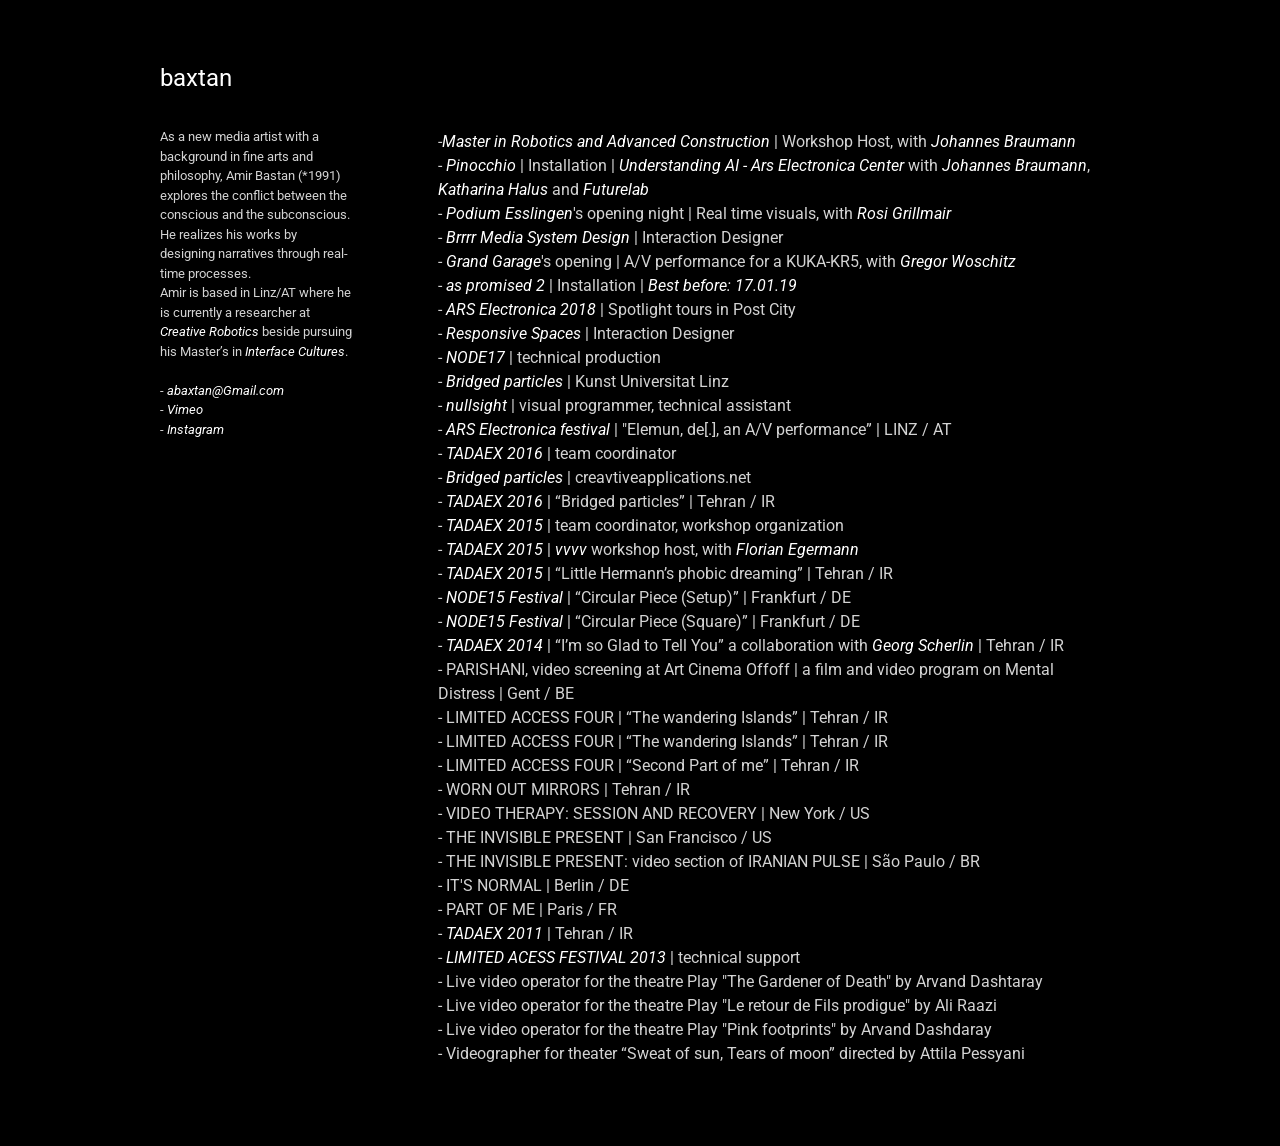
==== index.html @ 703303f4 "Update: June 29th 19" ====
<!DOCTYPE html>
<html>

    <head>
        <meta charset="utf-8">
        <meta http-equiv="X-UA-Compatible" content="IE=edge">
        <title>baxtan</title>
        <meta name="description" content="">
        <link href="https://fonts.googleapis.com/css?family=Roboto:100,400,500i" rel="stylesheet">
        <link rel="stylesheet" href="main.css">

    </head>





    <body>
       <div id="wrap">
           <header>
                <h2>baxtan</h2>
           </header>

            <aside>

                <p>
                    As a new media artist with a background in fine arts and philosophy, Amir Bastan (*1991) explores the conflict between the conscious and the subconscious. He realizes his works by designing narratives through real-time processes.<br>
                    Amir is based in Linz/AT where he is currently a researcher at <a href="https://creativerobotics.at/" target="_blank">Creative Robotics</a> beside pursuing his Master’s in <a href="https://www.ufg.at/index.php?id=1594&L=1" target="_blank">Interface Cultures</a>.
                    <br>

                    <br>
                    - <a href="mailto:abaxtan@gmail.com">abaxtan@Gmail.com</a><br>
                    - <a href="https://vimeo.com/baxtan" target="_blank">Vimeo</a><br>
                    - <a href="https://www.instagram.com/abaxtan/" target="_blank">Instagram</a><br>
                </p>

            </aside>




            <section>
                <p>
                    -<a href="https://iaac.net/educational-programmes/masters-programmes/master-in-robotics-and-advanced-construction-mrac/"
                    target="_blank">Master in Robotics and Advanced Construction</a> | Workshop Host, with<a href="https://www.robotsinarchitecture.org/" target="_blank"> Johannes Braumann</a> <br>
                    - <a href="https://ars.electronica.art/center/en/pinocchio/" target="_blank">Pinocchio</a> | Installation |
                    <a href="https://ars.electronica.art/center/en/exhibitions/ai/" target="_blank">Understanding AI - Ars Electronica Center</a>
                    with<a href="https://www.robotsinarchitecture.org/" target="_blank"> Johannes Braumann</a>, <a href="https://katharinahalus.com/" target="_blank"> Katharina Halus</a> and <a href="https://ars.electronica.art/futurelab/en/" target="_blank"> Futurelab</a> <br>
                    - <a href="https://www.podium-esslingen.de/" target="_blank">Podium Esslingen</a>'s opening night | Real time visuals, with<a href="https://remony.wordpress.com/" target="_blank"> Rosi Grillmair</a> <br>
                    - <a href="https://brrrr.de/" target="_blank">Brrrr Media System Design</a> | Interaction Designer <br>
                    - <a href="https://grandgarage.eu/" target="_blank">Grand Garage</a>'s opening | A/V performance for a KUKA-KR5, with<a href="http://www.gorgis.org/" target="_blank"> Gregor Woschitz</a> <br>
                    - <a href="https://vimeo.com/300656218" target="_blank">as promised 2</a> | Installation | <a href="https://www.ufg.at/Events-News.1899+M5c360a0694f.0.html" target="_blank">Best before: 17.01.19</a> <br>
                    - <a href="https://ars.electronica.art/error/en/program/weguideyou/" target="_blank">ARS Electronica 2018</a> | Spotlight tours in Post City <br>
                    - <a href="https://www.re-spaces.com/" target="_blank">Responsive Spaces</a> | Interaction Designer <br>
                    - <a href="https://17.nodeforum.org/people/amir-bastan/" target="_blank">NODE17</a> | technical production <br>
                    - <a href="http://www.ufg.ac.at/Archive.2463+M515a4a7c08e.0.html?&tx_ttnews%5Bpointer%5D=8" target="_blank">Bridged particles</a> | Kunst Universitat Linz <br>
                    - <a href="http://www.nullsight.com/" target="_blank">nullsight</a> | visual programmer, technical assistant<br>
                    - <a href= "https://www.aec.at/radicalatoms/en/postcitynightline/" target="_blank"> ARS Electronica festival </a> | "Elemun, de[.], an A/V performance”  | LINZ / AT <br>
                    - <a href="http://www.tadaex.com/2016/" target="_blank">TADAEX 2016</a> | team coordinator <br>
                    - <a href="http://www.creativeapplications.net/events/digital-art-of-tehran-tadaex06/" target="_blank">Bridged particles</a> | creavtiveapplications.net <br>
                    - <a href="http://www.tadaex.com/2016/artists/amir-bastan/" target="_blank">TADAEX 2016</a> | “Bridged particles” | Tehran / IR <br>
                    - <a href="http://www.tadaex.com/2015/" target="_blank">TADAEX 2015 </a> | team coordinator, workshop organization <br>
                    - <a href="http://www.tadaex.com/2015/workshops/4v-vvvv/" target="_blank">TADAEX 2015 </a> | <a href="https://vvvv.org/" target="_blank">vvvv </a> workshop host, with <a href="http://www.fleg.de/" target="_blank">Florian Egermann </a>  <br>
                    - <a href="http://www.tadaex.com/2015/artists/amir-bastan/" target="_blank">TADAEX 2015   </a> | “Little Hermann’s phobic dreaming” | Tehran / IR<br>
                    - <a href="http://node15.vvvv.org/" target="_blank">NODE15 Festival  </a> | “Circular Piece (Setup)”  | Frankfurt / DE<br>
                    - <a href="http://node15.vvvv.org/" target="_blank">NODE15 Festival  </a> | “Circular Piece (Square)” | Frankfurt / DE<br>
                    - <a href="http://www.tadaex.com/2014/#artists/6" target="_blank">TADAEX 2014</a> | “I’m so Glad to Tell You” a collaboration with<a href="http://ggeeoorrgg.net/" target="_blank"> Georg Scherlin </a> | Tehran / IR <br>
                    - PARISHANI, video screening at Art Cinema Offoff | a film and video program on Mental Distress | Gent / BE <br>
                    - LIMITED ACCESS FOUR | “The wandering Islands”  | Tehran / IR <br>
                    - LIMITED ACCESS FOUR | “The wandering Islands”  | Tehran / IR <br>
                    - LIMITED ACCESS FOUR | “Second Part of me” | Tehran / IR <br>
                    - WORN OUT MIRRORS | Tehran / IR <br>
                    - VIDEO THERAPY: SESSION AND RECOVERY | New York / US <br>
                    - THE INVISIBLE PRESENT | San Francisco / US <br>
                    - THE INVISIBLE PRESENT: video section of IRANIAN PULSE | São Paulo / BR <br>
                    - IT'S NORMAL | Berlin / DE <br>
                    - PART OF ME | Paris / FR <br>
                    - <a href="http://www.tadaex.com/2011/video/untitled/" target="_blank">TADAEX 2011</a> | Tehran / IR <br>
                    - <a href="http://limitedaccessfestival.com/4/" target="_blank">LIMITED ACESS FESTIVAL 2013</a> | technical support <br>
                    - Live video operator for the theatre Play "The Gardener of Death" by Arvand Dashtaray <br>
                    - Live video operator for the theatre Play "Le retour de Fils prodigue" by Ali Raazi<br>
                    - Live video operator for the theatre Play "Pink footprints" by Arvand Dashdaray<br>
                    - Videographer for theater “Sweat of sun, Tears of moon” directed by Attila Pessyani<br>


                </p>
            </section>


        </div>
    </body>
</html>
---- main.css ----
html {
    background: Black;
    -webkit-font-smoothing: antialiased;
}

body {
    color: #545454;
    font-family:  'Roboto', sans-serif;
    font-size: 16px;
    line-height: 1.5;
    margin: 0 auto;
    max-width: 960px;
    padding: 2em 2em 4em;
}

h2 {
    color: white;
    font-weight: 600;
    line-height: 1.3;
}


h2 {font-weight: 400;
    margin-top: 1.3em;
}

a {
    color: white;
   text-decoration: none;
    font-style: oblique;
}
a:hover {
    color: deepskyblue;
}

b, strong {
    font-weight: 600;
}

samp {
    display: none;
}

img {
    animation: colorize 2s cubic-bezier(0, 0, .78, .36) 1;
    background: transparent;
    border: 10px solid rgba(0, 0, 0, 0.12);
    border-radius: 4px;
    display: block;
    margin: 1.3em auto;
    max-width: 95%;
}

#wrap {
    clear:both;
}

#wrap:after {
  content: "";
  display: table;
  clear: both;
}

section{
    color: lightgray;
    float:left;
    width:70%;
}

aside{
    color: lightgray;
    float:left;
    font-size: 13px;
    width:20%;
    margin-right:9%;

}

@keyframes colorize {
    0% {
        -webkit-filter: grayscale(100%);
        filter: grayscale(100%);
    }
    100% {
        -webkit-filter: grayscale(0%);
        filter: grayscale(0%);
    }
}
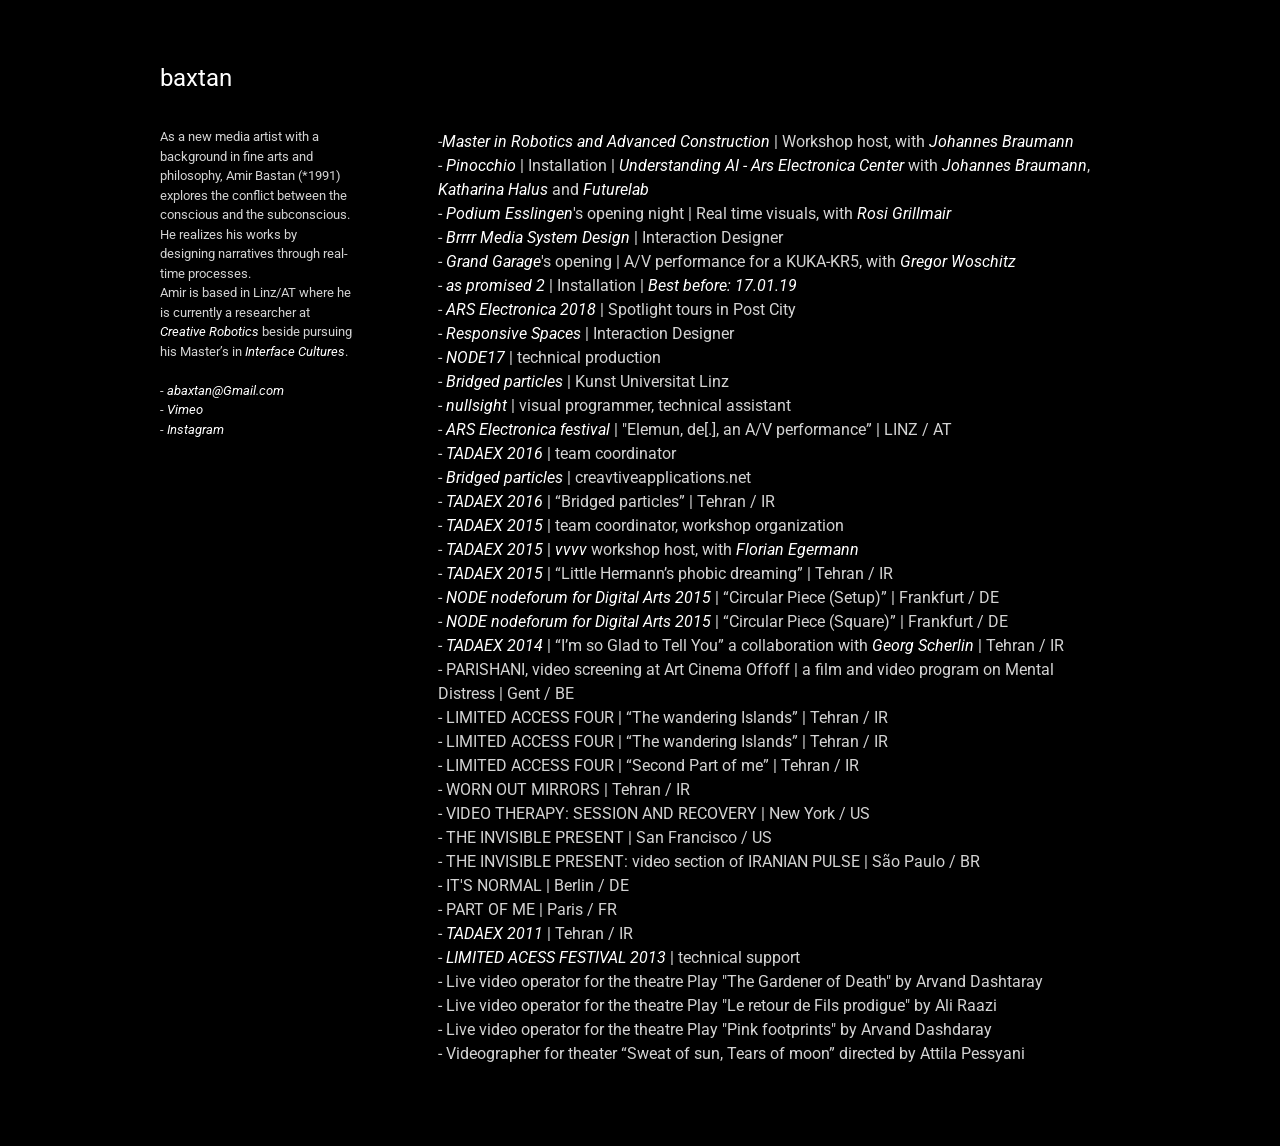
==== commit b0594c13: "update: July 2nd 19" ====
--- a/index.html
+++ b/index.html
@@ -31,7 +31,7 @@
                     <br>
                     - <a href="mailto:abaxtan@gmail.com">abaxtan@Gmail.com</a><br>
                     - <a href="https://vimeo.com/baxtan" target="_blank">Vimeo</a><br>
-                    - <a href="https://www.instagram.com/abaxtan/" target="_blank">Instagram</a><br>
+                    - <a href="https://www.instagram.com/baxtan_/" target="_blank">Instagram</a><br>
                 </p>
 
             </aside>
@@ -42,7 +42,7 @@
             <section>
                 <p>
                     -<a href="https://iaac.net/educational-programmes/masters-programmes/master-in-robotics-and-advanced-construction-mrac/"
-                    target="_blank">Master in Robotics and Advanced Construction</a> | Workshop Host, with<a href="https://www.robotsinarchitecture.org/" target="_blank"> Johannes Braumann</a> <br>
+                    target="_blank">Master in Robotics and Advanced Construction</a> | Workshop host, with<a href="https://www.robotsinarchitecture.org/" target="_blank"> Johannes Braumann</a> <br>
                     - <a href="https://ars.electronica.art/center/en/pinocchio/" target="_blank">Pinocchio</a> | Installation |
                     <a href="https://ars.electronica.art/center/en/exhibitions/ai/" target="_blank">Understanding AI - Ars Electronica Center</a>
                     with<a href="https://www.robotsinarchitecture.org/" target="_blank"> Johannes Braumann</a>, <a href="https://katharinahalus.com/" target="_blank"> Katharina Halus</a> and <a href="https://ars.electronica.art/futurelab/en/" target="_blank"> Futurelab</a> <br>
@@ -62,8 +62,8 @@
                     - <a href="http://www.tadaex.com/2015/" target="_blank">TADAEX 2015 </a> | team coordinator, workshop organization <br>
                     - <a href="http://www.tadaex.com/2015/workshops/4v-vvvv/" target="_blank">TADAEX 2015 </a> | <a href="https://vvvv.org/" target="_blank">vvvv </a> workshop host, with <a href="http://www.fleg.de/" target="_blank">Florian Egermann </a>  <br>
                     - <a href="http://www.tadaex.com/2015/artists/amir-bastan/" target="_blank">TADAEX 2015   </a> | “Little Hermann’s phobic dreaming” | Tehran / IR<br>
-                    - <a href="http://node15.vvvv.org/" target="_blank">NODE15 Festival  </a> | “Circular Piece (Setup)”  | Frankfurt / DE<br>
-                    - <a href="http://node15.vvvv.org/" target="_blank">NODE15 Festival  </a> | “Circular Piece (Square)” | Frankfurt / DE<br>
+                    - <a href="https://nodeforum.org/activities/festival/node15/exhibition/" target="_blank">NODE nodeforum for Digital Arts 2015</a> | “Circular Piece (Setup)”  | Frankfurt / DE<br>
+                    - <a href="https://nodeforum.org/activities/festival/node15/exhibition/" target="_blank">NODE nodeforum for Digital Arts 2015</a> | “Circular Piece (Square)” | Frankfurt / DE<br>
                     - <a href="http://www.tadaex.com/2014/#artists/6" target="_blank">TADAEX 2014</a> | “I’m so Glad to Tell You” a collaboration with<a href="http://ggeeoorrgg.net/" target="_blank"> Georg Scherlin </a> | Tehran / IR <br>
                     - PARISHANI, video screening at Art Cinema Offoff | a film and video program on Mental Distress | Gent / BE <br>
                     - LIMITED ACCESS FOUR | “The wandering Islands”  | Tehran / IR <br>
--- a/main.css
+++ b/main.css
@@ -30,11 +30,11 @@
     font-style: oblique;
 }
 a:hover {
-    color: deepskyblue;
+    color: silver;
 }
 
 b, strong {
-    font-weight: 600;
+    font-weight: 900;
 }
 
 samp {
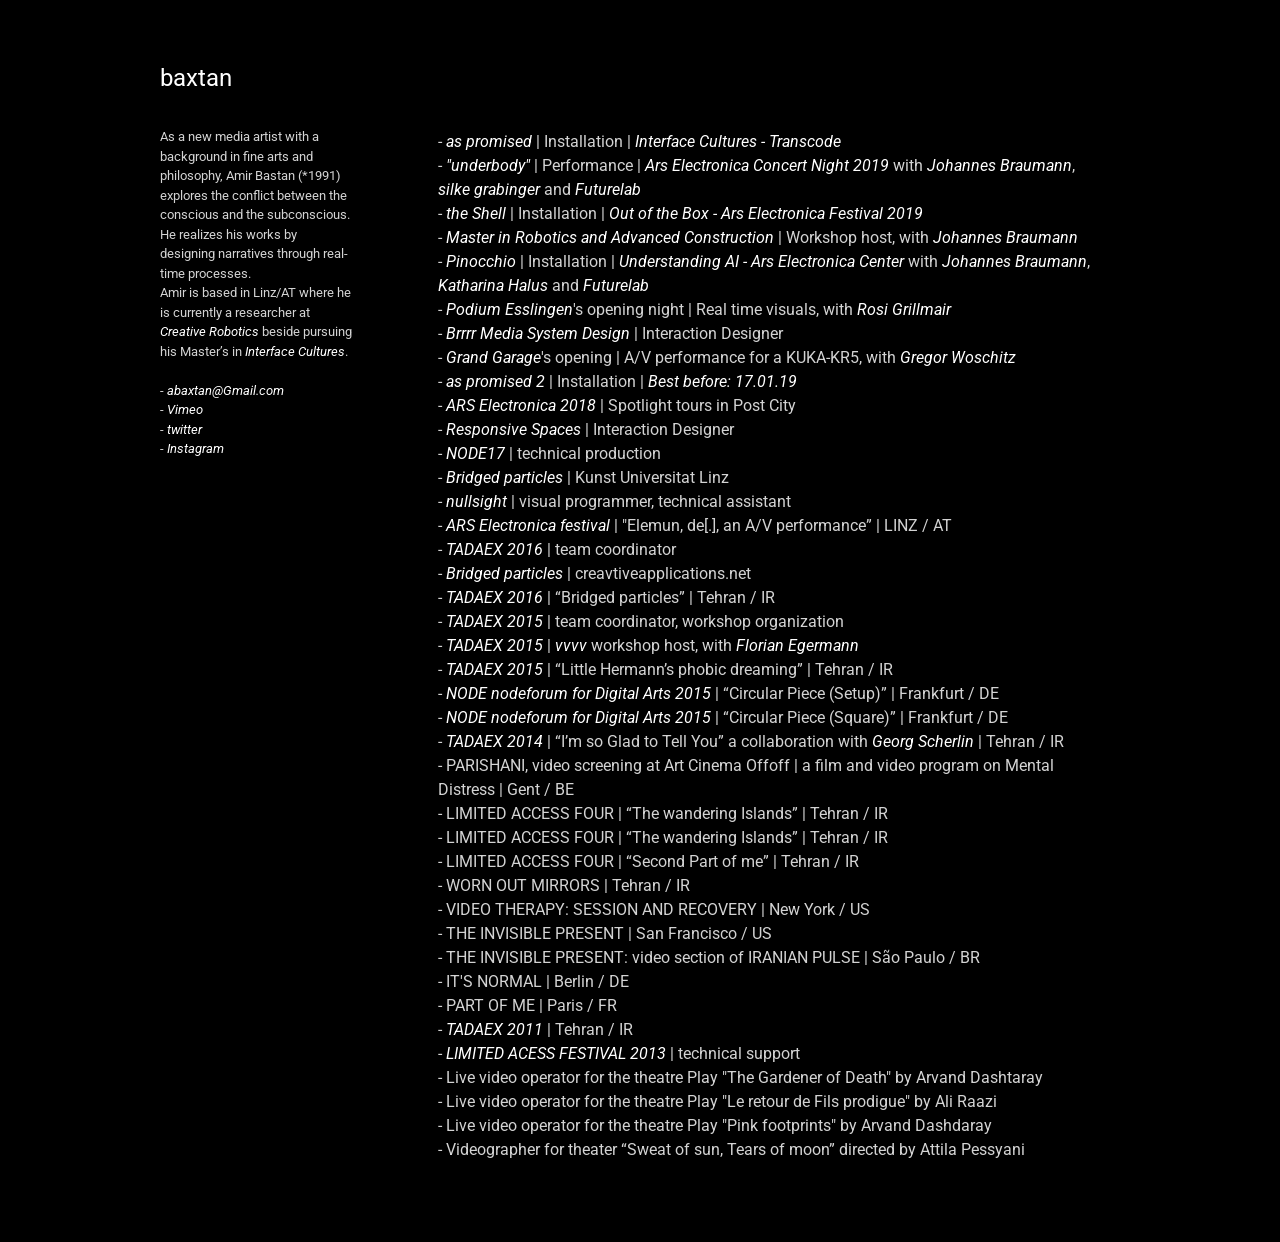
==== commit 3f8a80f9: "update10th_Oct" ====
--- a/index.html
+++ b/index.html
@@ -31,6 +31,7 @@
                     <br>
                     - <a href="mailto:abaxtan@gmail.com">abaxtan@Gmail.com</a><br>
                     - <a href="https://vimeo.com/baxtan" target="_blank">Vimeo</a><br>
+                    - <a href="https://twitter.com/baxtan_" target="_blank">twitter</a><br>
                     - <a href="https://www.instagram.com/baxtan_/" target="_blank">Instagram</a><br>
                 </p>
 
@@ -41,7 +42,20 @@
 
             <section>
                 <p>
-                    -<a href="https://iaac.net/educational-programmes/masters-programmes/master-in-robotics-and-advanced-construction-mrac/"
+
+
+                  - <a href="http://interface.ufg.ac.at/blog/as-promised/" target="_blank">as promised</a> | Installation |
+                  <a href="http://interface.ufg.ac.at/blog/category/transcode/1/" target="_blank">Interface Cultures - Transcode</a><br>
+
+                  - <a href="https://silk.at/underbody/" target="_blank">"underbody"</a> | Performance |
+                  <a href="https://ars.electronica.art/outofthebox/en/concert-night/" target="_blank">Ars Electronica Concert Night 2019</a>
+                  with<a href="https://www.robotsinarchitecture.org/" target="_blank"> Johannes Braumann</a>, <a href="https://silk.at/silk/" target="_blank"> silke grabinger</a> and <a href="https://ars.electronica.art/futurelab/en/" target="_blank"> Futurelab</a> <br>
+
+
+                  - <a href="https://ars.electronica.art/outofthebox/en/the-shell/" target="_blank">the Shell</a> | Installation |
+                  <a href="https://ars.electronica.art/outofthebox/en/" target="_blank">Out of the Box - Ars Electronica Festival 2019</a><br>
+
+                    - <a href="https://iaac.net/educational-programmes/masters-programmes/master-in-robotics-and-advanced-construction-mrac/"
                     target="_blank">Master in Robotics and Advanced Construction</a> | Workshop host, with<a href="https://www.robotsinarchitecture.org/" target="_blank"> Johannes Braumann</a> <br>
                     - <a href="https://ars.electronica.art/center/en/pinocchio/" target="_blank">Pinocchio</a> | Installation |
                     <a href="https://ars.electronica.art/center/en/exhibitions/ai/" target="_blank">Understanding AI - Ars Electronica Center</a>
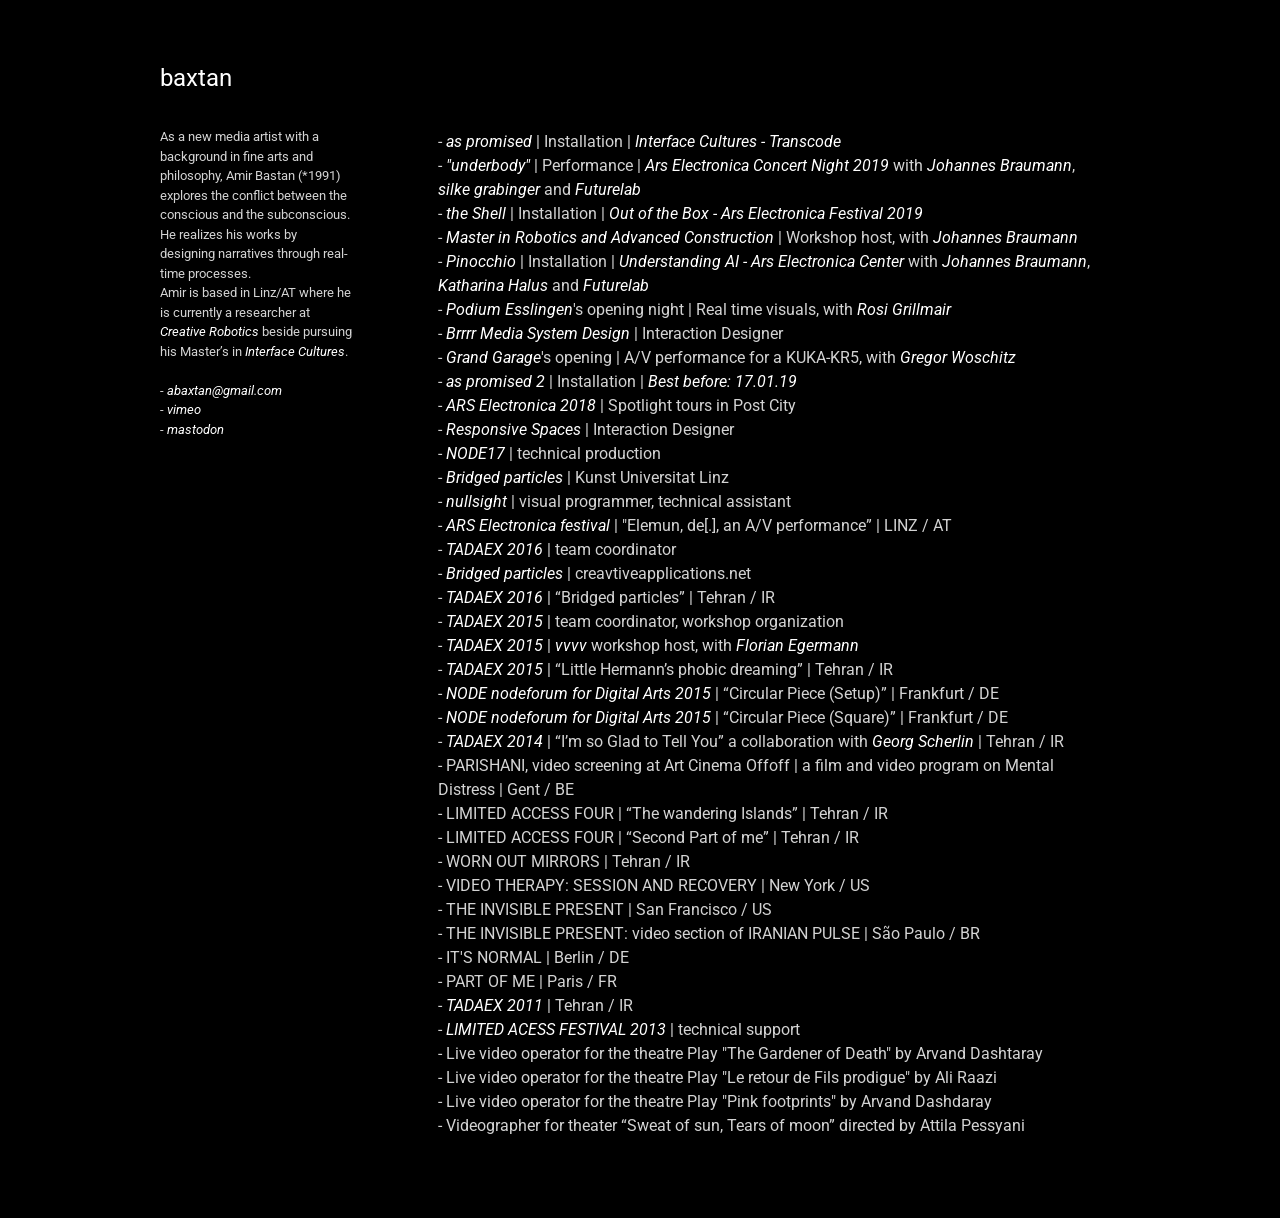
==== commit b0a1a9c7: "favicon and mastodon added instagram removed" ====
--- a/index.html
+++ b/index.html
@@ -29,10 +29,9 @@
                     <br>
 
                     <br>
-                    - <a href="mailto:abaxtan@gmail.com">abaxtan@Gmail.com</a><br>
-                    - <a href="https://vimeo.com/baxtan" target="_blank">Vimeo</a><br>
-                    - <a href="https://twitter.com/baxtan_" target="_blank">twitter</a><br>
-                    - <a href="https://www.instagram.com/baxtan_/" target="_blank">Instagram</a><br>
+                    - <a href="mailto:abaxtan@gmail.com">abaxtan@gmail.com</a><br>
+                    - <a href="https://vimeo.com/baxtan" target="_blank">vimeo</a><br>
+                    - <a href="https://vis.social/@baxtan" target="_blank">mastodon</a><br>
                 </p>
 
             </aside>
@@ -81,7 +80,6 @@
                     - <a href="http://www.tadaex.com/2014/#artists/6" target="_blank">TADAEX 2014</a> | “I’m so Glad to Tell You” a collaboration with<a href="http://ggeeoorrgg.net/" target="_blank"> Georg Scherlin </a> | Tehran / IR <br>
                     - PARISHANI, video screening at Art Cinema Offoff | a film and video program on Mental Distress | Gent / BE <br>
                     - LIMITED ACCESS FOUR | “The wandering Islands”  | Tehran / IR <br>
-                    - LIMITED ACCESS FOUR | “The wandering Islands”  | Tehran / IR <br>
                     - LIMITED ACCESS FOUR | “Second Part of me” | Tehran / IR <br>
                     - WORN OUT MIRRORS | Tehran / IR <br>
                     - VIDEO THERAPY: SESSION AND RECOVERY | New York / US <br>
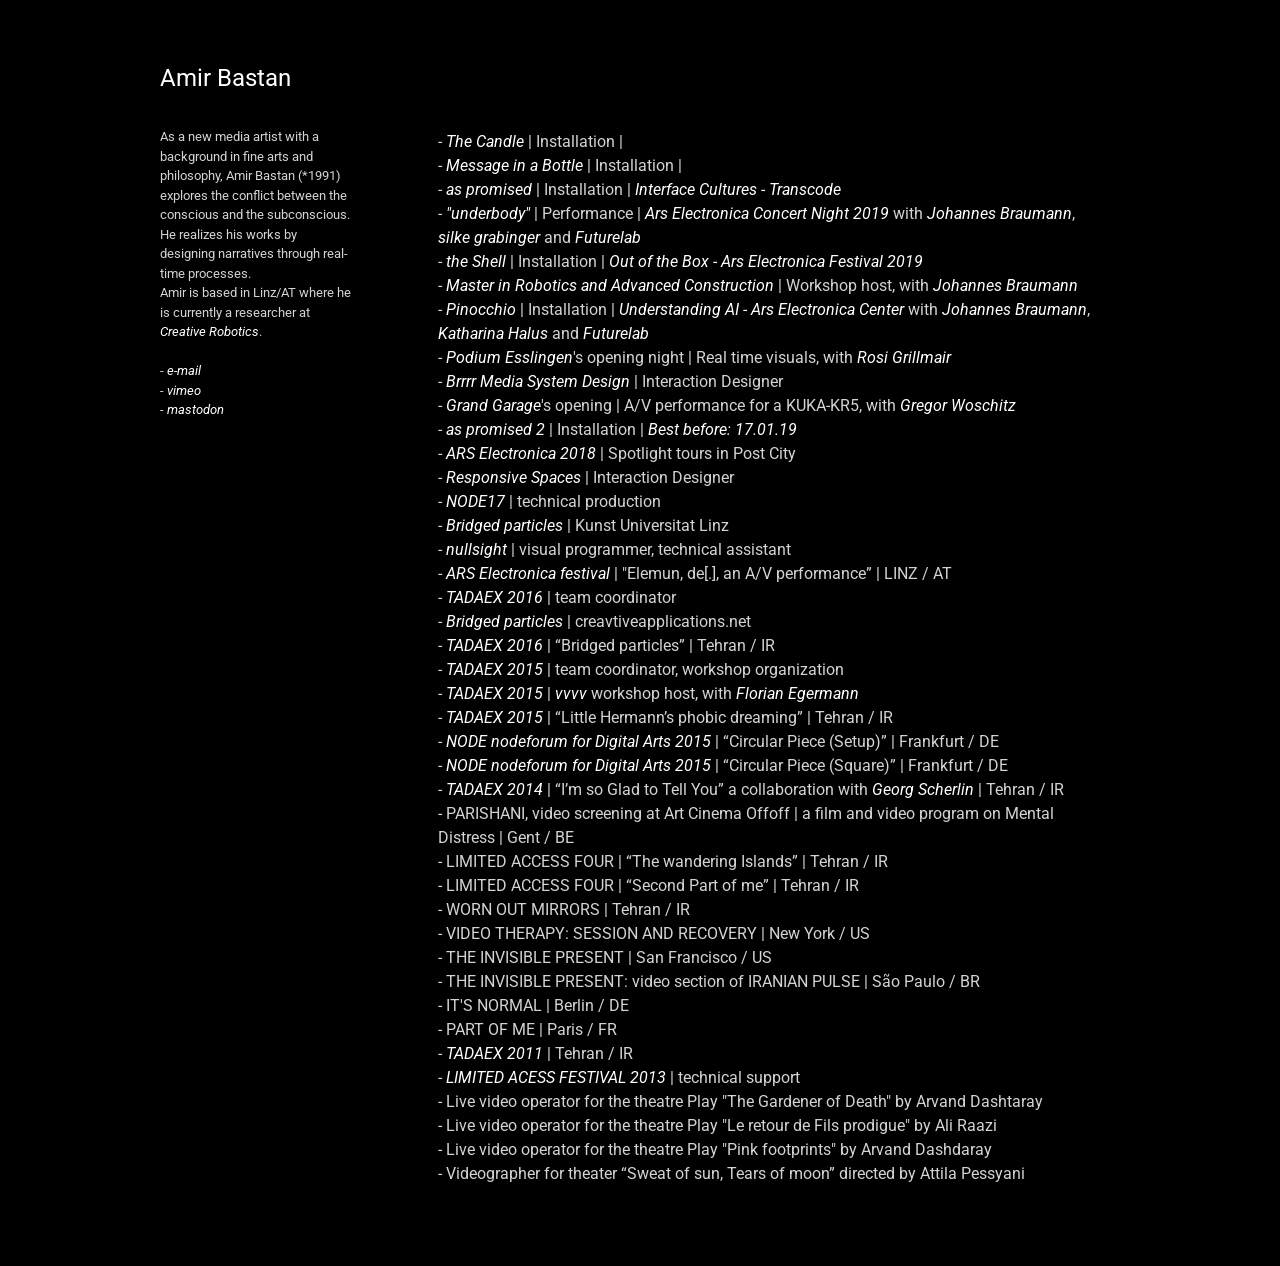
==== commit 2da78d9d: "update on 21Sep" ====
--- a/index.html
+++ b/index.html
@@ -4,7 +4,7 @@
     <head>
         <meta charset="utf-8">
         <meta http-equiv="X-UA-Compatible" content="IE=edge">
-        <title>baxtan</title>
+        <title>Amir Bastan</title>
         <meta name="description" content="">
         <link href="https://fonts.googleapis.com/css?family=Roboto:100,400,500i" rel="stylesheet">
         <link rel="stylesheet" href="main.css">
@@ -18,18 +18,18 @@
     <body>
        <div id="wrap">
            <header>
-                <h2>baxtan</h2>
+                <h2>Amir Bastan</h2>
            </header>
 
             <aside>
 
                 <p>
                     As a new media artist with a background in fine arts and philosophy, Amir Bastan (*1991) explores the conflict between the conscious and the subconscious. He realizes his works by designing narratives through real-time processes.<br>
-                    Amir is based in Linz/AT where he is currently a researcher at <a href="https://creativerobotics.at/" target="_blank">Creative Robotics</a> beside pursuing his Master’s in <a href="https://www.ufg.at/index.php?id=1594&L=1" target="_blank">Interface Cultures</a>.
+                    Amir is based in Linz/AT where he is currently a researcher at <a href="https://creativerobotics.at/" target="_blank">Creative Robotics</a>.
                     <br>
 
                     <br>
-                    - <a href="mailto:abaxtan@gmail.com">abaxtan@gmail.com</a><br>
+                    - <a href="mailto:abaxtan@gmail.com" target="_blank">e-mail</a><br>
                     - <a href="https://vimeo.com/baxtan" target="_blank">vimeo</a><br>
                     - <a href="https://vis.social/@baxtan" target="_blank">mastodon</a><br>
                 </p>
@@ -42,6 +42,9 @@
             <section>
                 <p>
 
+
+                  - <a href="https://vimeo.com/429297248" target="_blank">The Candle</a> | Installation |<br>
+                  - <a href="https://vimeo.com/429250349" target="_blank">Message in a Bottle</a> | Installation |<br>
 
                   - <a href="http://interface.ufg.ac.at/blog/as-promised/" target="_blank">as promised</a> | Installation |
                   <a href="http://interface.ufg.ac.at/blog/category/transcode/1/" target="_blank">Interface Cultures - Transcode</a><br>
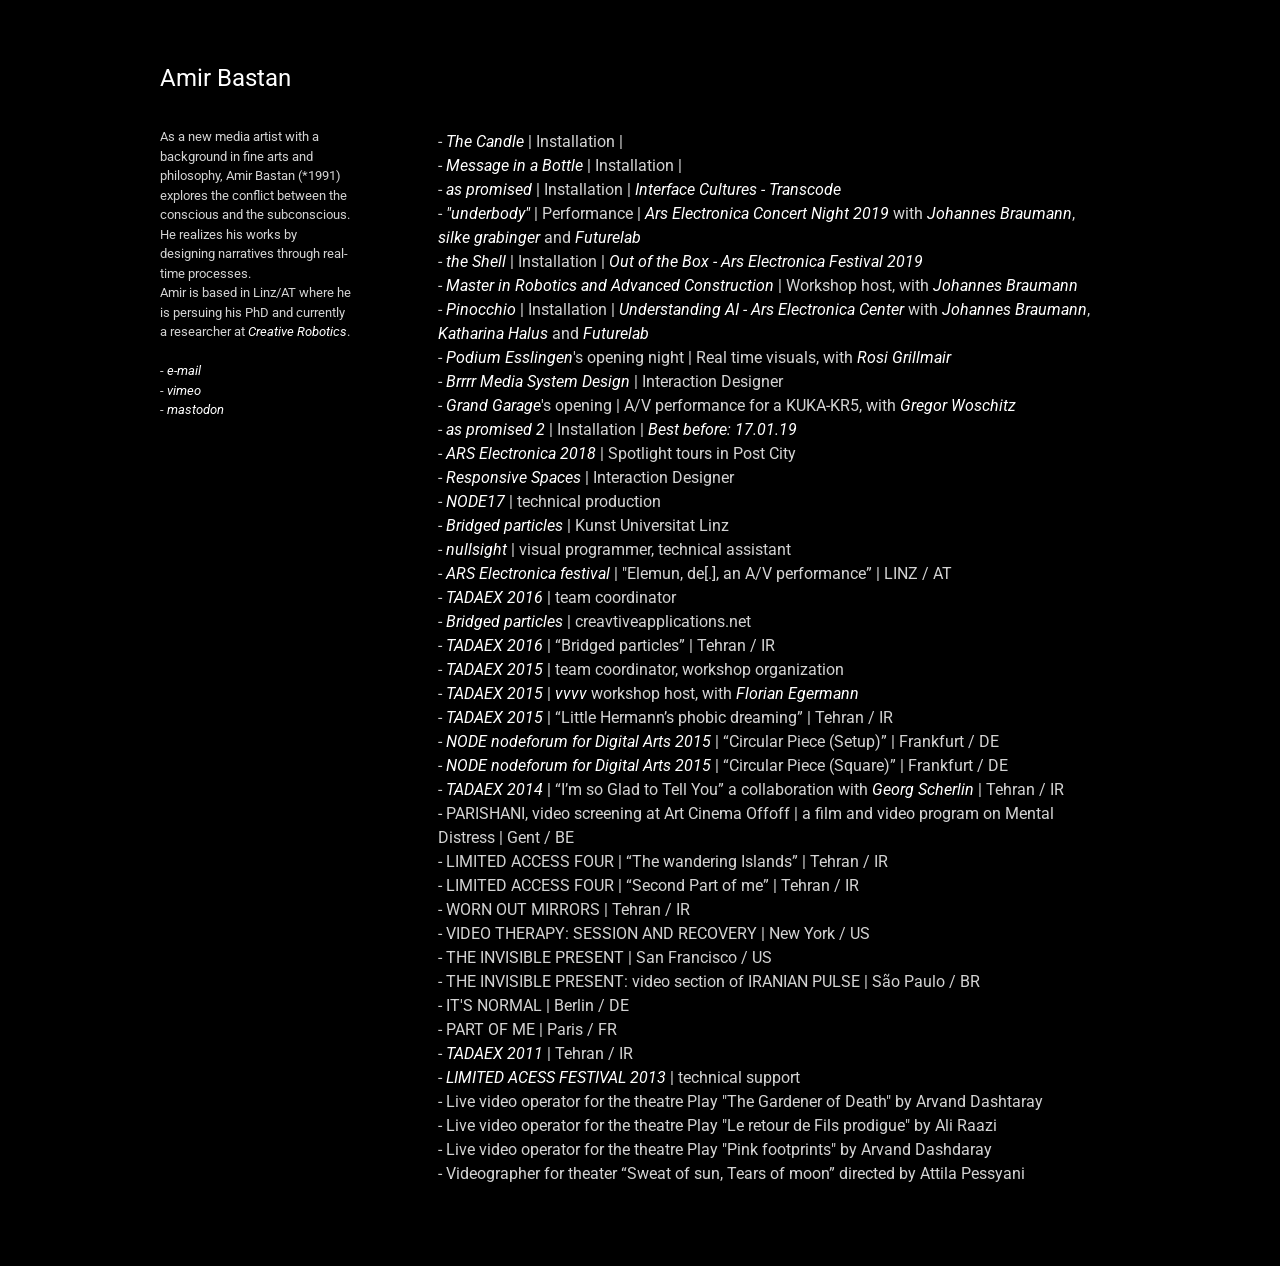
==== commit d3f1e448: "info update" ====
--- a/index.html
+++ b/index.html
@@ -4,7 +4,7 @@
     <head>
         <meta charset="utf-8">
         <meta http-equiv="X-UA-Compatible" content="IE=edge">
-        <title>Amir Bastan</title>
+        <title>baxtan</title>
         <meta name="description" content="">
         <link href="https://fonts.googleapis.com/css?family=Roboto:100,400,500i" rel="stylesheet">
         <link rel="stylesheet" href="main.css">
@@ -25,7 +25,7 @@
 
                 <p>
                     As a new media artist with a background in fine arts and philosophy, Amir Bastan (*1991) explores the conflict between the conscious and the subconscious. He realizes his works by designing narratives through real-time processes.<br>
-                    Amir is based in Linz/AT where he is currently a researcher at <a href="https://creativerobotics.at/" target="_blank">Creative Robotics</a>.
+                    Amir is based in Linz/AT where he is persuing his PhD and currently a researcher at <a href="https://creativerobotics.at/" target="_blank">Creative Robotics</a>.
                     <br>
 
                     <br>
@@ -35,7 +35,6 @@
                 </p>
 
             </aside>
-
 
 
 
